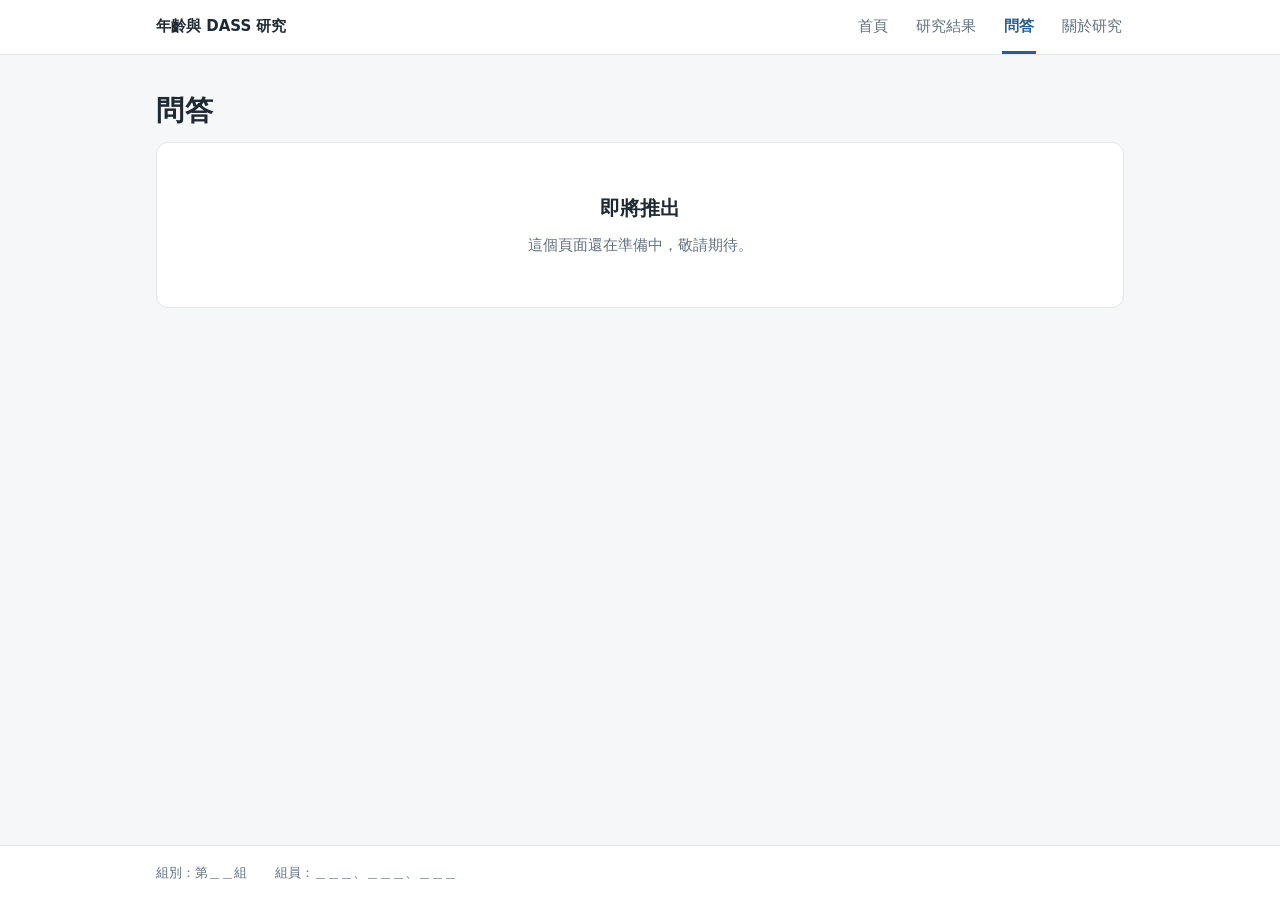
==== ask.html @ 9590d355 "Add files via upload" ====
<!DOCTYPE html>
<html lang="zh-Hant">
<head>
<meta charset="UTF-8">
<meta name="viewport" content="width=device-width, initial-scale=1">
<title>問答｜年齡與憂鬱、焦慮、壓力的關係</title>
<link rel="stylesheet" href="style.css">
</head>
<body>
<header class="nav"><div class="nav-in"><a class="brand" href="index.html">年齡與 DASS 研究</a><a class="tab" href="index.html">首頁</a><a class="tab" href="results.html">研究結果</a><a class="tab" href="ask.html" aria-current="page">問答</a><a class="tab" href="about.html">關於研究</a></div></header>
<main class="wrap">
<h1>問答</h1>
<div class="card soon">
  <h2>即將推出</h2>
  <p>這個頁面還在準備中，敬請期待。</p>
</div>
</main>
<footer class="foot"><div class="foot-in"><span>組別：第＿＿組</span><span>組員：＿＿＿、＿＿＿、＿＿＿</span></div></footer>
</body>
</html>
---- style.css ----
:root{--bg:#f6f7f9;--card:#fff;--ink:#1f2933;--mute:#617080;--line:#e3e7ec;--accent:#2f5d8a;
--dep:#3b6fb6;--anx:#e08a1e;--str:#2f9e75;
--l0:#8fc9a4;--l1:#f1d56b;--l2:#f0a35a;--l3:#df6b55;--l4:#9c2f3f}
*{box-sizing:border-box}
body{margin:0;background:var(--bg);color:var(--ink);font:15px/1.7 "Noto Sans TC","PingFang TC","Microsoft JhengHei",system-ui,sans-serif}
.wrap{max-width:1000px;margin:0 auto;padding:32px 16px 56px}
h1{font-size:28px;margin:0 0 8px;letter-spacing:.02em}
.lead{color:var(--mute);margin:0 0 24px}
.card{background:var(--card);border:1px solid var(--line);border-radius:12px;padding:20px;margin-bottom:20px}
.controls{display:flex;flex-wrap:wrap;gap:16px 32px;align-items:center}
.ctl-label{font-size:13px;color:var(--mute);margin-right:8px}
.seg{display:inline-flex;border:1px solid var(--line);border-radius:8px;overflow:hidden}
.seg button{border:0;background:#fff;padding:7px 16px;font:inherit;cursor:pointer;color:var(--ink)}
.seg button+button{border-left:1px solid var(--line)}
.seg button.on{background:var(--accent);color:#fff}
.opt{display:inline-flex;align-items:center;gap:6px;margin-right:14px;cursor:pointer}
.sw{width:12px;height:12px;border-radius:3px;display:inline-block}
.hint{font-size:12px;color:var(--mute)}
h2{font-size:17px;margin:0 0 4px}
svg{width:100%;height:auto;display:block}
svg text{font-family:inherit}
.tick{fill:var(--mute);font-size:12px}
.axt{fill:var(--mute);font-size:12px}
[data-tip]{cursor:pointer}
#tip{position:fixed;pointer-events:none;background:#1f2933;color:#fff;padding:8px 10px;border-radius:8px;font-size:13px;line-height:1.55;z-index:9;display:none;max-width:240px}
.tw{overflow-x:auto}
table{border-collapse:collapse;width:100%;font-size:14px;font-variant-numeric:tabular-nums}
th,td{padding:8px 10px;text-align:right;border-bottom:1px solid var(--line);white-space:nowrap}
th:first-child,td:first-child{text-align:left}
thead th{background:#f0f3f7;font-weight:600}
thead tr.g th{text-align:center}
tr.tot td{font-weight:600;background:#fafbfc}
td.na{color:#9aa5b1}
.notes h2{margin-bottom:8px}
.notes p,.notes li{color:#3c4a57;margin:6px 0}
.notes ul{padding-left:20px;margin:6px 0}
.notes table{max-width:520px;margin:8px 0}
.legend{display:flex;flex-wrap:wrap;gap:4px 14px;margin-top:6px;font-size:13px}
/* ===== 分頁共用：導覽列、頁尾、版面 ===== */
body{display:flex;flex-direction:column;min-height:100vh}
main.wrap{flex:1;width:100%}
a{color:var(--accent)}
a:focus-visible{outline:2px solid var(--accent);outline-offset:2px}
.nav{background:var(--card);border-bottom:1px solid var(--line)}
.nav-in{max-width:1000px;margin:0 auto;padding:0 16px;display:flex;flex-wrap:wrap;align-items:flex-end;gap:0 24px}
.brand{font-weight:600;color:var(--ink);text-decoration:none;padding:14px 0;margin-right:auto}
.nav a.tab{display:inline-block;padding:14px 2px 11px;color:var(--mute);text-decoration:none;border-bottom:3px solid transparent}
.nav a.tab:hover{color:var(--ink)}
.nav a.tab[aria-current="page"]{color:var(--accent);border-bottom-color:var(--accent);font-weight:600}
.foot{border-top:1px solid var(--line);background:var(--card);color:var(--mute);font-size:13px}
.foot-in{max-width:1000px;margin:0 auto;padding:16px;display:flex;flex-wrap:wrap;gap:4px 28px}
/* ===== 首頁 ===== */
.stats{display:grid;grid-template-columns:repeat(auto-fit,minmax(220px,1fr));gap:16px;margin-bottom:20px}
.stats .card{margin:0}
.num{font-size:34px;font-weight:600;line-height:1.2;font-variant-numeric:tabular-nums;color:var(--accent)}
.stat-l{color:var(--mute);font-size:13px}
.entries{display:grid;grid-template-columns:repeat(auto-fit,minmax(220px,1fr));gap:16px}
a.entry{display:block;color:inherit;text-decoration:none;margin:0}
a.entry:hover{border-color:var(--accent)}
a.entry h2{color:var(--accent)}
a.entry p{margin:4px 0 0;color:var(--mute);font-size:14px}
/* ===== 問答、關於 ===== */
.soon{text-align:center;padding:48px 20px}
.soon h2{font-size:20px;margin-bottom:8px}
.soon p{color:var(--mute);margin:0}
.doc h2{margin-top:4px}
.doc p,.doc li{color:#3c4a57;margin:6px 0}
.doc ul{padding-left:20px;margin:6px 0}
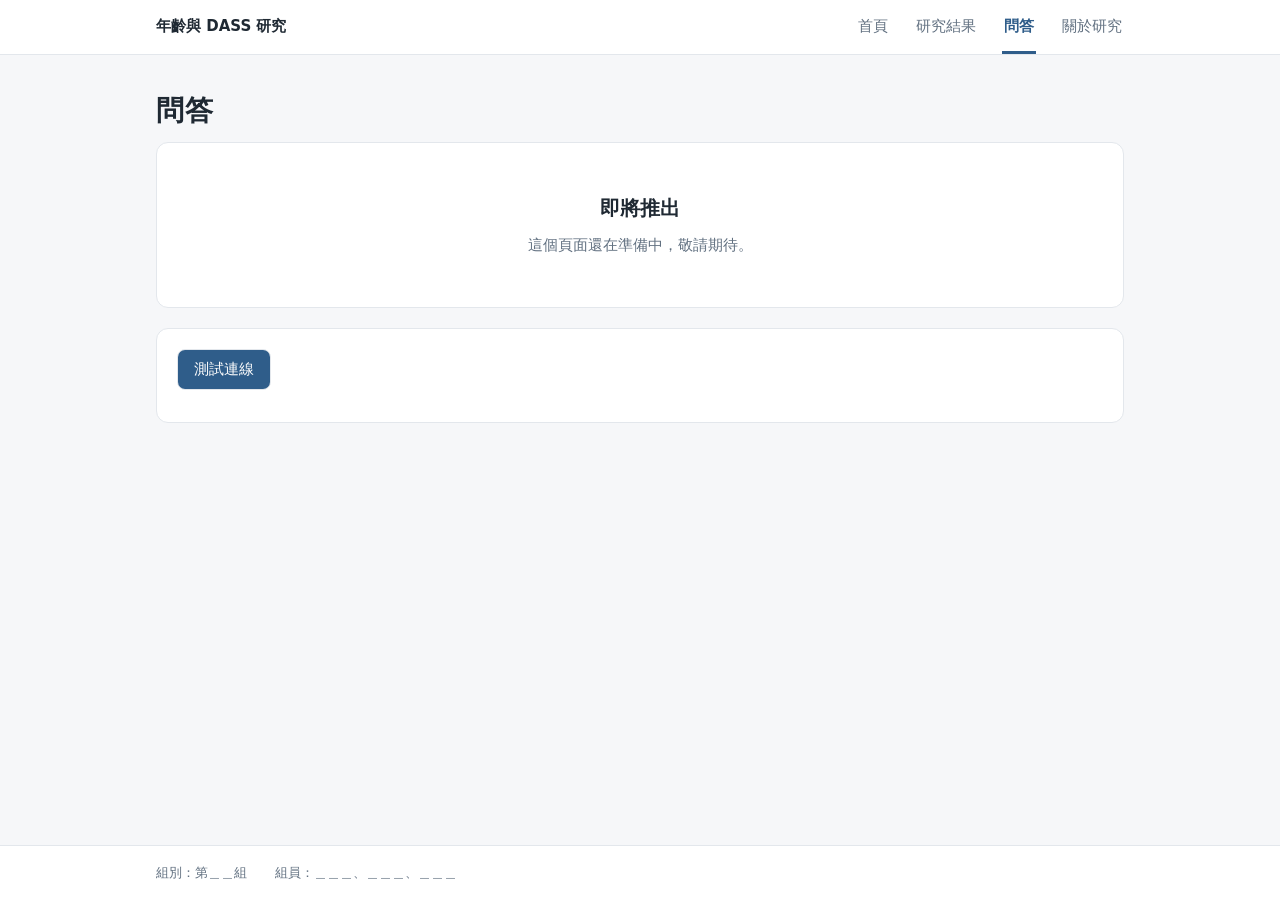
==== commit 1a6192a4: "Add files via upload" ====
--- a/ask.html
+++ b/ask.html
@@ -14,7 +14,34 @@
   <h2>即將推出</h2>
   <p>這個頁面還在準備中，敬請期待。</p>
 </div>
+<div class="card">
+  <span class="seg"><button type="button" id="btnTest" class="on">測試連線</button></span>
+  <div id="testOut" class="hint" role="status" aria-live="polite" style="margin-top:12px;white-space:pre-wrap"></div>
+</div>
 </main>
 <footer class="foot"><div class="foot-in"><span>組別：第＿＿組</span><span>組員：＿＿＿、＿＿＿、＿＿＿</span></div></footer>
+<script>
+(function(){
+const API_URL="https://data-1.b34124714.workers.dev";
+const btn=document.getElementById("btnTest"),out=document.getElementById("testOut");
+btn.addEventListener("click",async function(){
+  btn.disabled=true;out.textContent="連線中…";
+  try{
+    const res=await fetch(API_URL,{method:"POST",headers:{"Content-Type":"application/json"},body:JSON.stringify({action:"test"})});
+    const text=await res.text();
+    let data=null;try{data=JSON.parse(text)}catch(e){}
+    if(!res.ok){
+      out.textContent="失敗（HTTP "+res.status+"）："+((data&&data.error)||text||"後端沒有回傳訊息");
+    }else{
+      out.textContent="成功（HTTP "+res.status+"）：\n"+(data?JSON.stringify(data,null,2):text);
+    }
+  }catch(err){
+    out.textContent="連線失敗：無法連到後端，可能是網路問題，或後端不允許這個網站呼叫。（"+err.message+"）";
+  }finally{
+    btn.disabled=false;
+  }
+});
+})();
+</script>
 </body>
 </html>
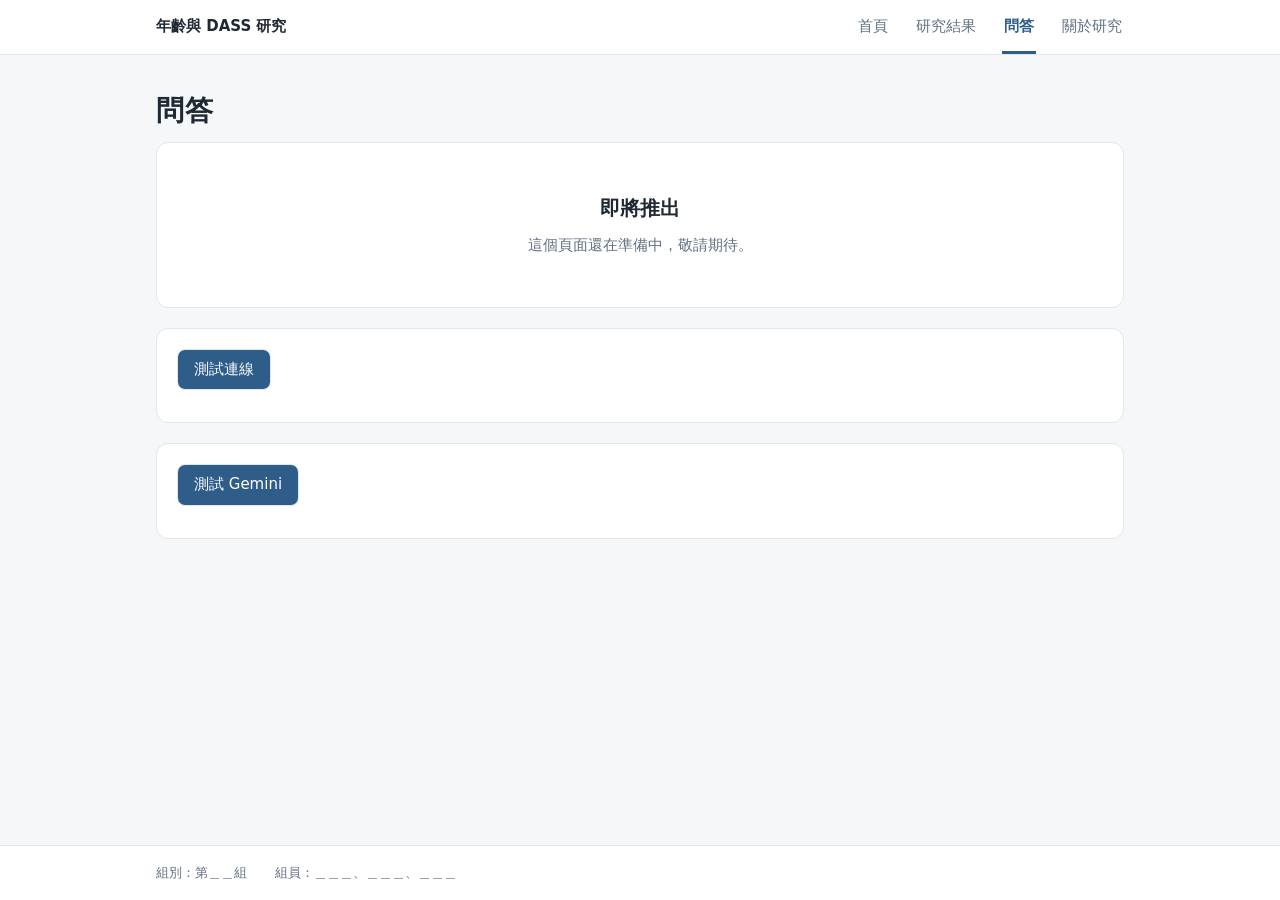
==== commit 417ac167: "Rename ask (2).html to ask.html" ====
--- a/ask.html
+++ b/ask.html
@@ -17,6 +17,10 @@
 <div class="card">
   <span class="seg"><button type="button" id="btnTest" class="on">測試連線</button></span>
   <div id="testOut" class="hint" role="status" aria-live="polite" style="margin-top:12px;white-space:pre-wrap"></div>
+</div>
+<div class="card">
+  <span class="seg"><button type="button" id="btnGemini" class="on">測試 Gemini</button></span>
+  <div id="geminiOut" class="hint" role="status" aria-live="polite" style="margin-top:12px;white-space:pre-wrap"></div>
 </div>
 </main>
 <footer class="foot"><div class="foot-in"><span>組別：第＿＿組</span><span>組員：＿＿＿、＿＿＿、＿＿＿</span></div></footer>
@@ -43,5 +47,29 @@
 });
 })();
 </script>
+<script>
+(function(){
+const API_URL="https://data-1.b34124714.workers.dev";
+const QUESTION="請用一句話自我介紹";
+const btn=document.getElementById("btnGemini"),out=document.getElementById("geminiOut");
+btn.addEventListener("click",async function(){
+  btn.disabled=true;out.textContent="等待 Gemini 回覆中…";
+  try{
+    const res=await fetch(API_URL,{method:"POST",headers:{"Content-Type":"application/json"},body:JSON.stringify({action:"ask",question:QUESTION})});
+    const text=await res.text();
+    let data=null;try{data=JSON.parse(text)}catch(e){}
+    if(!res.ok||!data||typeof data.answer!=="string"){
+      out.textContent="失敗（HTTP "+res.status+"）："+((data&&data.error)||text||"後端沒有回傳訊息");
+    }else{
+      out.textContent="問題："+QUESTION+"\n\nGemini 回覆：\n"+data.answer;
+    }
+  }catch(err){
+    out.textContent="連線失敗：無法連到後端，可能是網路問題，或後端不允許這個網站呼叫。（"+err.message+"）";
+  }finally{
+    btn.disabled=false;
+  }
+});
+})();
+</script>
 </body>
 </html>
